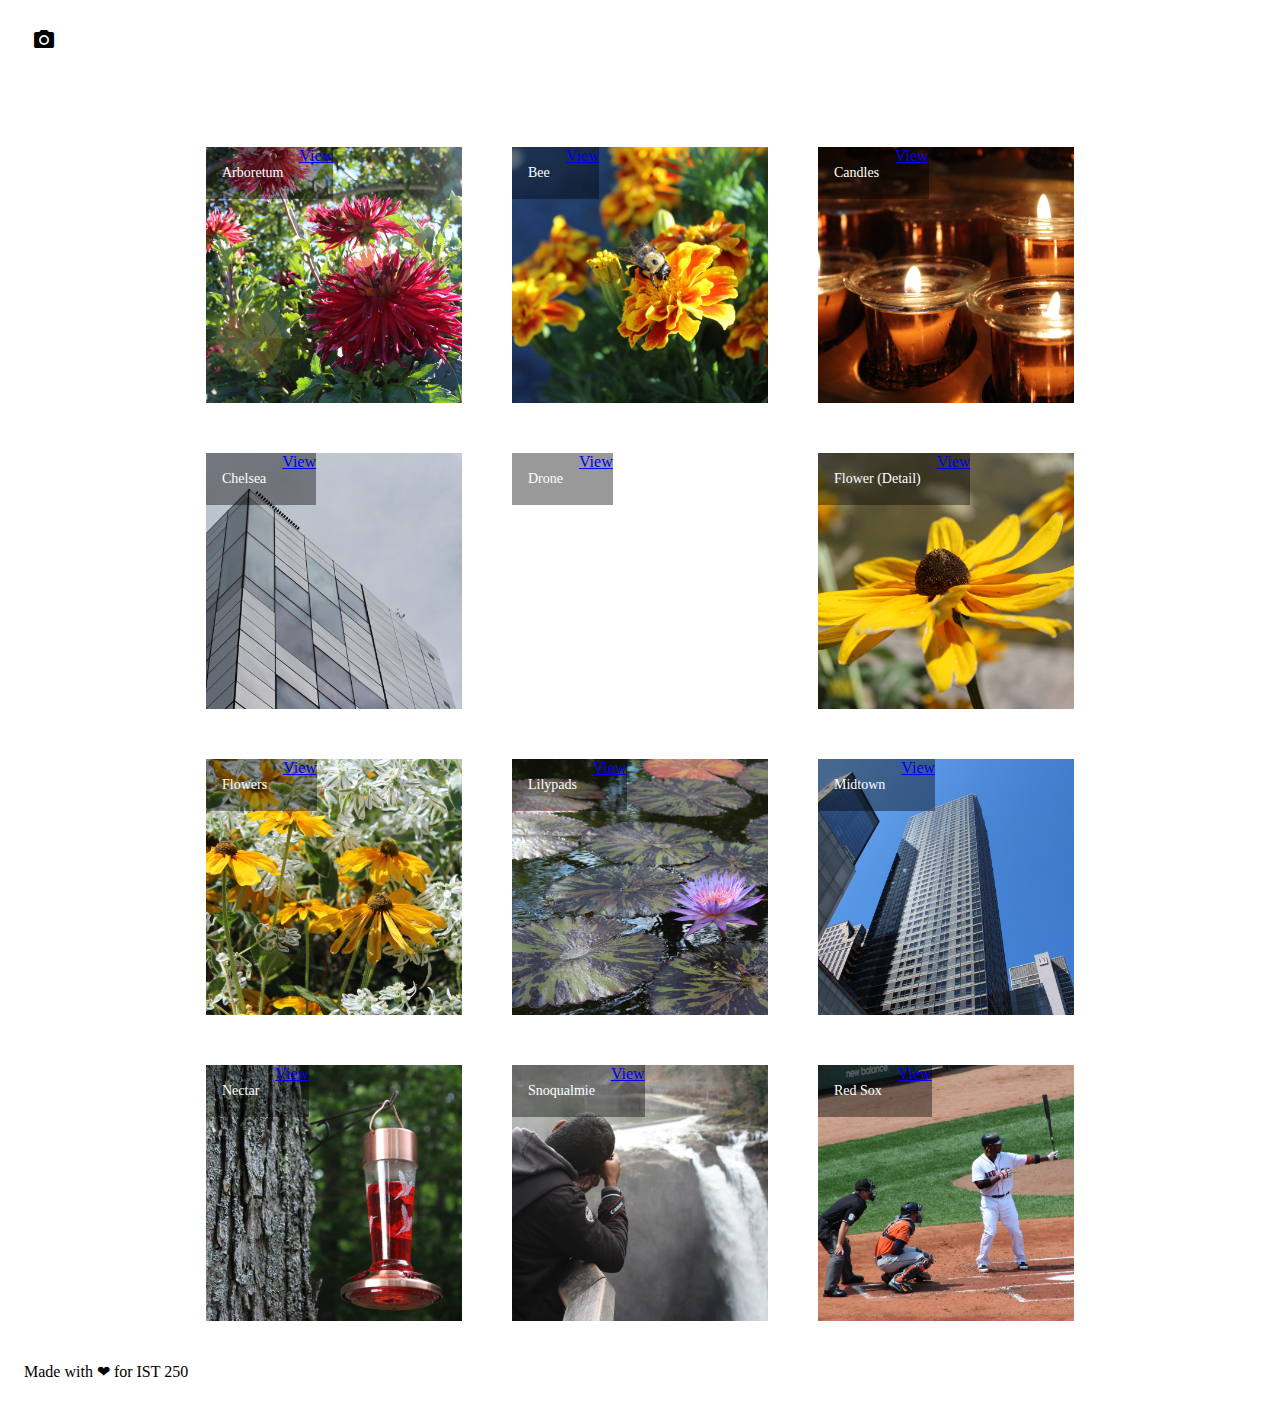
==== index.html @ a788babe "Initial commit" ====
<!-- 
    Welcome to my final project! I've annotated this file, arboretum.html, and my three CSS files.
    (The other 11 HTML files have the exact same structure as arboretum.html).
    I used Material Design Lite (https://getmdl.io/index.html) to create this website.
    Any classes that start with the prefix "mdl-" or "demo-" denote CSS that I did not write.
    However, I modified some of these mdl- classes in styles.css and grid.css.
    I used the hosted version of MDL (and Google's Material Icons) in this project;
    as such, the website will not display properly if viewed locally without an internet connection!
    I hope you enjoy my site :) -Kathleen Shatinsky
 -->

<head>
    <!-- These aren't mine -->
    <link rel="stylesheet" href="https://fonts.googleapis.com/icon?family=Material+Icons">
    <link rel="stylesheet" href="https://code.getmdl.io/1.3.0/material.indigo-pink.min.css">
    <script defer src="https://code.getmdl.io/1.3.0/material.min.js"></script>
    <!-- These are mine -->
    <link rel="stylesheet" href="styles\styles\styles.css">
    <link rel="stylesheet" href="styles\grid\grid.css">
</head>

<body>
    <div class="mdl-layout mdl-js-layout mdl-layout--fixed-header">
        <!-- Faux-navbar Header -->
        <header class="mdl-layout__header">
            <div class="header-flex">
                <i class="material-icons">camera_alt</i>
                <a href="index.html" class="mdl-layout-title">Kathleen Shatinsky</a>
            </div>
        </header>

        <main class="mdl-layout__content">
            <!-- This class applies responsive padding -->
            <div class="page-content">
                <!-- And this class sets up the responsive grid -->
                <div class="flex-grid">
                    <!-- 
                        MDL uses CSS styling for its image cards, doing these in-line instead of by creating
                        individual classes for each individual card seemed to be more efficient.
                     -->
                    <div class="demo-card-image mdl-card mdl-shadow--2dp" style="background: url('assets/img/arboretum-min.JPG') center / cover;">
                        <div class="mdl-card__title mdl-card--expand"></div>
                        <div class="mdl-card__actions">
                            <span class="demo-card-image__filename">Arboretum</span>
                            <a href="arboretum.html" class="mdl-button mdl-js-button mdl-button--accent">View</a>
                        </div>
                    </div>
                    <!-- Rinse and repeat for 11 more cards -->
                    <div class="demo-card-image mdl-card mdl-shadow--2dp" style="background: url('assets/img/bee-min.JPG') center / cover;">
                        <div class="mdl-card__title mdl-card--expand"></div>
                        <div class="mdl-card__actions">
                            <span class="demo-card-image__filename">Bee</span>
                            <a href="bee.html" class="mdl-button mdl-js-button mdl-button--accent">View</a>
                        </div>
                    </div>
                    <div class="demo-card-image mdl-card mdl-shadow--2dp" style="background: url('assets/img/candles-min.JPG') center / cover;">
                        <div class="mdl-card__title mdl-card--expand"></div>
                        <div class="mdl-card__actions">
                            <span class="demo-card-image__filename">Candles</span>
                            <a href="candles.html" class="mdl-button mdl-js-button mdl-button--accent">View</a>
                        </div>
                    </div>
                    <div class="demo-card-image mdl-card mdl-shadow--2dp" style="background: url('assets/img/chelsea-min.JPG') center / cover;">
                        <div class="mdl-card__title mdl-card--expand"></div>
                        <div class="mdl-card__actions">
                            <span class="demo-card-image__filename">Chelsea</span>
                            <a href="chelsea.html" class="mdl-button mdl-js-button mdl-button--accent">View</a>
                        </div>
                    </div>
                    <div class="demo-card-image mdl-card mdl-shadow--2dp" style="background: url('assets/img/drone-min.JPG') center / cover;">
                        <div class="mdl-card__title mdl-card--expand"></div>
                        <div class="mdl-card__actions">
                            <span class="demo-card-image__filename">Drone</span>
                            <a href="drone.html" class="mdl-button mdl-js-button mdl-button--accent">View</a>
                        </div>
                    </div>
                    <div class="demo-card-image mdl-card mdl-shadow--2dp" style="background: url('assets/img/flower_detail-min.JPG') center / cover;">
                        <div class="mdl-card__title mdl-card--expand"></div>
                        <div class="mdl-card__actions">
                            <span class="demo-card-image__filename">Flower (Detail)</span>
                            <a href="flower_detail.html" class="mdl-button mdl-js-button mdl-button--accent">View</a>
                        </div>
                    </div>
                    <div class="demo-card-image mdl-card mdl-shadow--2dp" style="background: url('assets/img/flowers-min.JPG') center / cover;">
                        <div class="mdl-card__title mdl-card--expand"></div>
                        <div class="mdl-card__actions">
                            <span class="demo-card-image__filename">Flowers</span>
                            <a href="flowers.html" class="mdl-button mdl-js-button mdl-button--accent">View</a>
                        </div>
                    </div>
                    <div class="demo-card-image mdl-card mdl-shadow--2dp" style="background: url('assets/img/lilypad-min.JPG') center / cover;">
                        <div class="mdl-card__title mdl-card--expand"></div>
                        <div class="mdl-card__actions">
                            <span class="demo-card-image__filename">Lilypads</span>
                            <a href="lilypad.html" class="mdl-button mdl-js-button mdl-button--accent">View</a>
                        </div>
                    </div>
                    <div class="demo-card-image mdl-card mdl-shadow--2dp" style="background: url('assets/img/midtown-min.JPG') center / cover;">
                        <div class="mdl-card__title mdl-card--expand"></div>
                        <div class="mdl-card__actions">
                            <span class="demo-card-image__filename">Midtown</span>
                            <a href="midtown.html" class="mdl-button mdl-js-button mdl-button--accent">View</a>
                        </div>
                    </div>
                    <div class="demo-card-image mdl-card mdl-shadow--2dp" style="background: url('assets/img/nectar-min.JPG') center / cover;">
                        <div class="mdl-card__title mdl-card--expand"></div>
                        <div class="mdl-card__actions">
                            <span class="demo-card-image__filename">Nectar</span>
                            <a href="nectar.html" class="mdl-button mdl-js-button mdl-button--accent">View</a>
                        </div>
                    </div>
                    <div class="demo-card-image mdl-card mdl-shadow--2dp" style="background: url('assets/img/snoqualmie-min.JPG') center / cover;">
                        <div class="mdl-card__title mdl-card--expand"></div>
                        <div class="mdl-card__actions">
                            <span class="demo-card-image__filename">Snoqualmie</span>
                            <a href="snoqualmie.html" class="mdl-button mdl-js-button mdl-button--accent">View</a>
                        </div>
                    </div>
                    <div class="demo-card-image mdl-card mdl-shadow--2dp" style="background: url('assets/img/sox-min.JPG') center / cover;">
                        <div class="mdl-card__title mdl-card--expand"></div>
                        <div class="mdl-card__actions">
                            <span class="demo-card-image__filename">Red Sox</span>
                            <a href="sox.html" class="mdl-button mdl-js-button mdl-button--accent">View</a>
                        </div>
                    </div>
                </div>
            </div>

        </main>
        <!-- Footer -->
        <footer class="mdl-mini-footer">
            <!-- &#10084; = <3 -->
            <div class="mdl-logo">Made with &#10084; for IST 250</div> 
        </footer>
    </div>
</body>
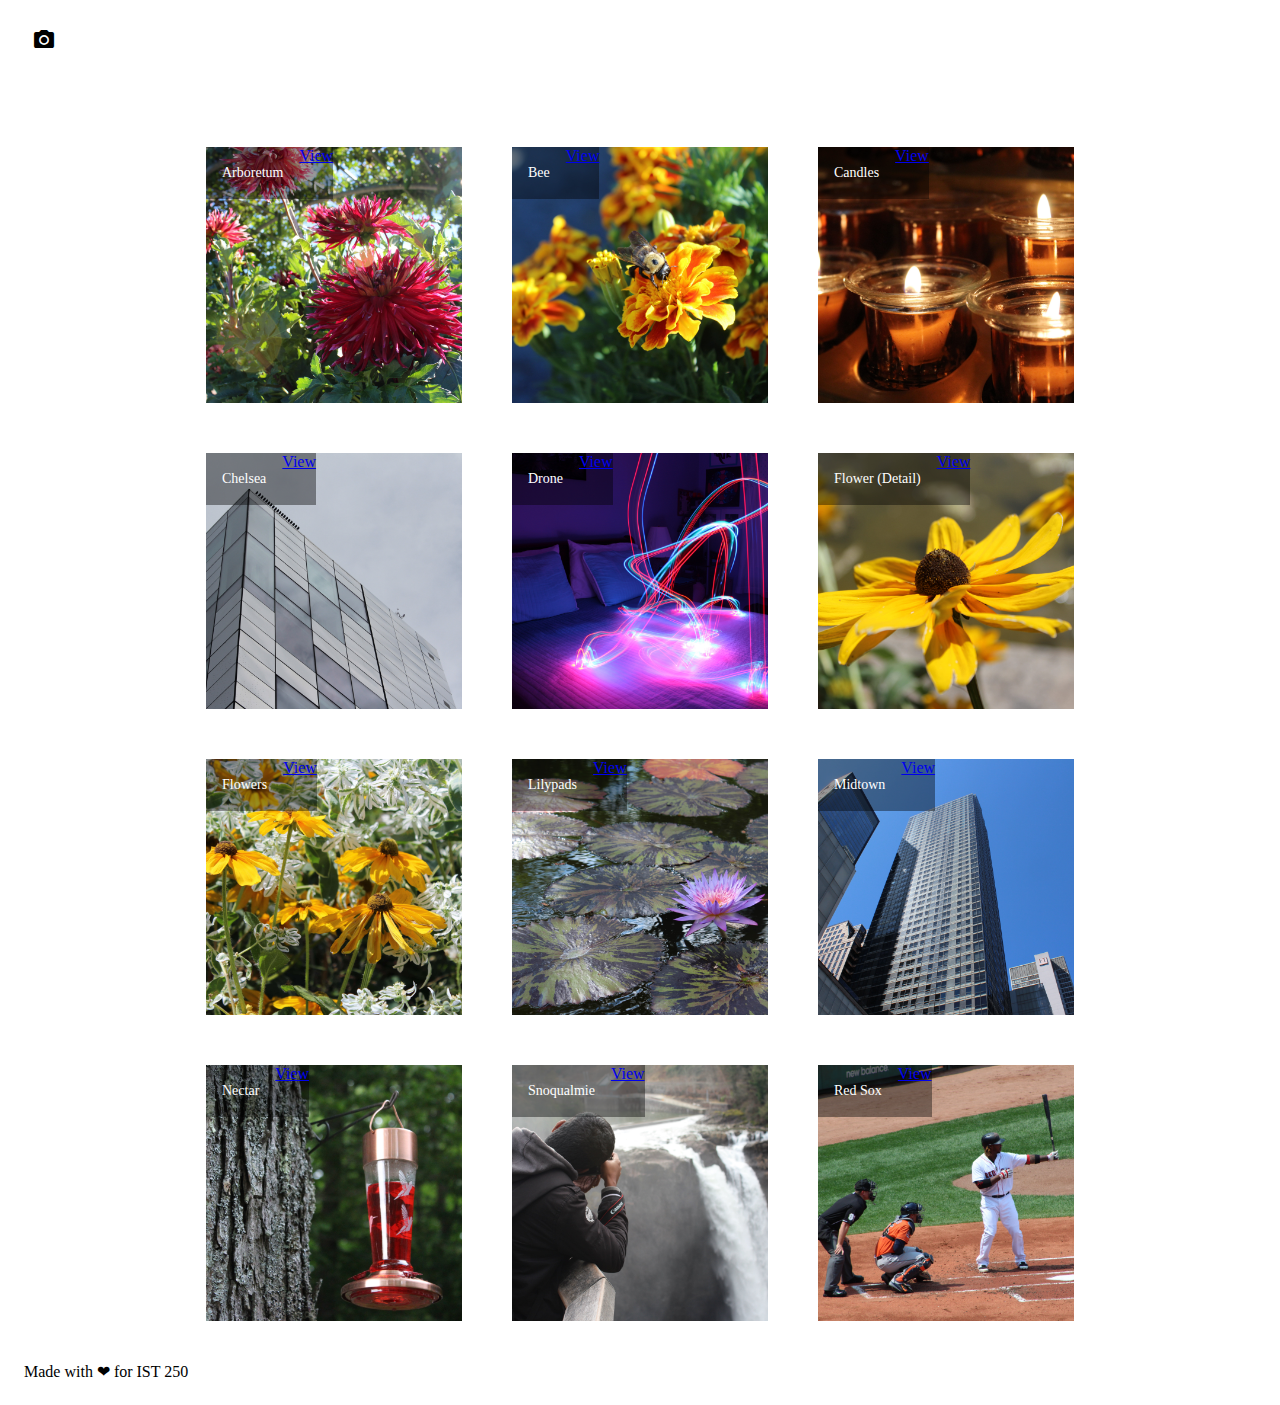
==== commit 5f758b29: "Fix drone-min?" ====
--- a/index.html
+++ b/index.html
@@ -67,7 +67,7 @@
                             <a href="chelsea.html" class="mdl-button mdl-js-button mdl-button--accent">View</a>
                         </div>
                     </div>
-                    <div class="demo-card-image mdl-card mdl-shadow--2dp" style="background: url('assets/img/drone-min.JPG') center / cover;">
+                    <div class="demo-card-image mdl-card mdl-shadow--2dp" style="background: url('assets/img/drone-min.jpg') center / cover;">
                         <div class="mdl-card__title mdl-card--expand"></div>
                         <div class="mdl-card__actions">
                             <span class="demo-card-image__filename">Drone</span>
@@ -129,7 +129,6 @@
         </main>
         <!-- Footer -->
         <footer class="mdl-mini-footer">
-            <!-- &#10084; = <3 -->
             <div class="mdl-logo">Made with &#10084; for IST 250</div> 
         </footer>
     </div>
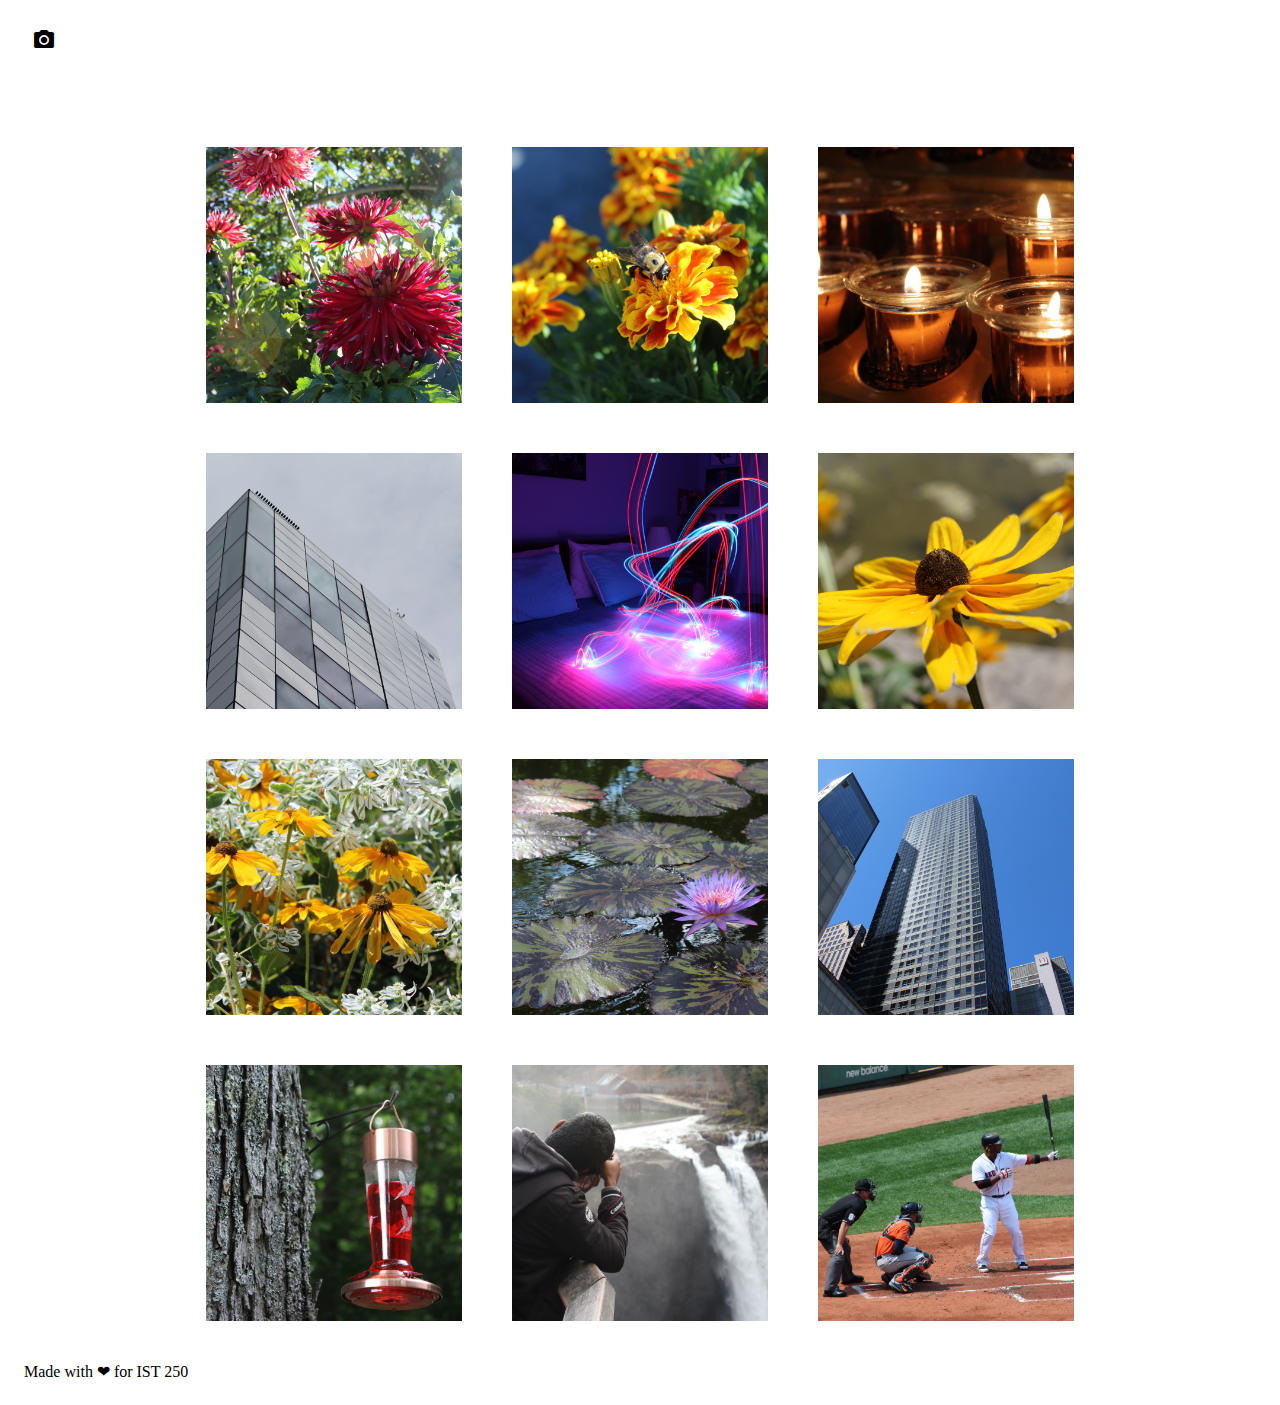
==== commit 6b22681f: "Clickable images" ====
--- a/index.html
+++ b/index.html
@@ -38,95 +38,23 @@
                         MDL uses CSS styling for its image cards, doing these in-line instead of by creating
                         individual classes for each individual card seemed to be more efficient.
                      -->
-                    <div class="demo-card-image mdl-card mdl-shadow--2dp" style="background: url('assets/img/arboretum-min.JPG') center / cover;">
-                        <div class="mdl-card__title mdl-card--expand"></div>
-                        <div class="mdl-card__actions">
-                            <span class="demo-card-image__filename">Arboretum</span>
-                            <a href="arboretum.html" class="mdl-button mdl-js-button mdl-button--accent">View</a>
-                        </div>
-                    </div>
+                    <a href="arboretum.html" class="demo-card-image mdl-card mdl-shadow--2dp" style="background: url('assets/img/arboretum-min.JPG') center / cover;"></a>
                     <!-- Rinse and repeat for 11 more cards -->
-                    <div class="demo-card-image mdl-card mdl-shadow--2dp" style="background: url('assets/img/bee-min.JPG') center / cover;">
-                        <div class="mdl-card__title mdl-card--expand"></div>
-                        <div class="mdl-card__actions">
-                            <span class="demo-card-image__filename">Bee</span>
-                            <a href="bee.html" class="mdl-button mdl-js-button mdl-button--accent">View</a>
-                        </div>
-                    </div>
-                    <div class="demo-card-image mdl-card mdl-shadow--2dp" style="background: url('assets/img/candles-min.JPG') center / cover;">
-                        <div class="mdl-card__title mdl-card--expand"></div>
-                        <div class="mdl-card__actions">
-                            <span class="demo-card-image__filename">Candles</span>
-                            <a href="candles.html" class="mdl-button mdl-js-button mdl-button--accent">View</a>
-                        </div>
-                    </div>
-                    <div class="demo-card-image mdl-card mdl-shadow--2dp" style="background: url('assets/img/chelsea-min.JPG') center / cover;">
-                        <div class="mdl-card__title mdl-card--expand"></div>
-                        <div class="mdl-card__actions">
-                            <span class="demo-card-image__filename">Chelsea</span>
-                            <a href="chelsea.html" class="mdl-button mdl-js-button mdl-button--accent">View</a>
-                        </div>
-                    </div>
-                    <div class="demo-card-image mdl-card mdl-shadow--2dp" style="background: url('assets/img/drone-min.jpg') center / cover;">
-                        <div class="mdl-card__title mdl-card--expand"></div>
-                        <div class="mdl-card__actions">
-                            <span class="demo-card-image__filename">Drone</span>
-                            <a href="drone.html" class="mdl-button mdl-js-button mdl-button--accent">View</a>
-                        </div>
-                    </div>
-                    <div class="demo-card-image mdl-card mdl-shadow--2dp" style="background: url('assets/img/flower_detail-min.JPG') center / cover;">
-                        <div class="mdl-card__title mdl-card--expand"></div>
-                        <div class="mdl-card__actions">
-                            <span class="demo-card-image__filename">Flower (Detail)</span>
-                            <a href="flower_detail.html" class="mdl-button mdl-js-button mdl-button--accent">View</a>
-                        </div>
-                    </div>
-                    <div class="demo-card-image mdl-card mdl-shadow--2dp" style="background: url('assets/img/flowers-min.JPG') center / cover;">
-                        <div class="mdl-card__title mdl-card--expand"></div>
-                        <div class="mdl-card__actions">
-                            <span class="demo-card-image__filename">Flowers</span>
-                            <a href="flowers.html" class="mdl-button mdl-js-button mdl-button--accent">View</a>
-                        </div>
-                    </div>
-                    <div class="demo-card-image mdl-card mdl-shadow--2dp" style="background: url('assets/img/lilypad-min.JPG') center / cover;">
-                        <div class="mdl-card__title mdl-card--expand"></div>
-                        <div class="mdl-card__actions">
-                            <span class="demo-card-image__filename">Lilypads</span>
-                            <a href="lilypad.html" class="mdl-button mdl-js-button mdl-button--accent">View</a>
-                        </div>
-                    </div>
-                    <div class="demo-card-image mdl-card mdl-shadow--2dp" style="background: url('assets/img/midtown-min.JPG') center / cover;">
-                        <div class="mdl-card__title mdl-card--expand"></div>
-                        <div class="mdl-card__actions">
-                            <span class="demo-card-image__filename">Midtown</span>
-                            <a href="midtown.html" class="mdl-button mdl-js-button mdl-button--accent">View</a>
-                        </div>
-                    </div>
-                    <div class="demo-card-image mdl-card mdl-shadow--2dp" style="background: url('assets/img/nectar-min.JPG') center / cover;">
-                        <div class="mdl-card__title mdl-card--expand"></div>
-                        <div class="mdl-card__actions">
-                            <span class="demo-card-image__filename">Nectar</span>
-                            <a href="nectar.html" class="mdl-button mdl-js-button mdl-button--accent">View</a>
-                        </div>
-                    </div>
-                    <div class="demo-card-image mdl-card mdl-shadow--2dp" style="background: url('assets/img/snoqualmie-min.JPG') center / cover;">
-                        <div class="mdl-card__title mdl-card--expand"></div>
-                        <div class="mdl-card__actions">
-                            <span class="demo-card-image__filename">Snoqualmie</span>
-                            <a href="snoqualmie.html" class="mdl-button mdl-js-button mdl-button--accent">View</a>
-                        </div>
-                    </div>
-                    <div class="demo-card-image mdl-card mdl-shadow--2dp" style="background: url('assets/img/sox-min.JPG') center / cover;">
-                        <div class="mdl-card__title mdl-card--expand"></div>
-                        <div class="mdl-card__actions">
-                            <span class="demo-card-image__filename">Red Sox</span>
-                            <a href="sox.html" class="mdl-button mdl-js-button mdl-button--accent">View</a>
-                        </div>
-                    </div>
+                    <a href="bee.html" class="demo-card-image mdl-card mdl-shadow--2dp" style="background: url('assets/img/bee-min.JPG') center / cover;"></a>
+                    <a href="candles.html" class="demo-card-image mdl-card mdl-shadow--2dp" style="background: url('assets/img/candles-min.JPG') center / cover;"></a>
+                    <a href="chelsea.html" class="demo-card-image mdl-card mdl-shadow--2dp" style="background: url('assets/img/chelsea-min.JPG') center / cover;"></a>
+                    <a href="drone.html" class="demo-card-image mdl-card mdl-shadow--2dp" style="background: url('assets/img/drone-min.jpg') center / cover;"></a>
+                    <a href="flower_detail.html" class="demo-card-image mdl-card mdl-shadow--2dp" style="background: url('assets/img/flower_detail-min.JPG') center / cover;"></a>
+                    <a href="flowers.html" class="demo-card-image mdl-card mdl-shadow--2dp" style="background: url('assets/img/flowers-min.JPG') center / cover;"></a>
+                    <a href="lilypad.html" class="demo-card-image mdl-card mdl-shadow--2dp" style="background: url('assets/img/lilypad-min.JPG') center / cover;"></a>
+                    <a href="midtown.html" class="demo-card-image mdl-card mdl-shadow--2dp" style="background: url('assets/img/midtown-min.JPG') center / cover;"></a>
+                    <a href="nectar.html" class="demo-card-image mdl-card mdl-shadow--2dp" style="background: url('assets/img/nectar-min.JPG') center / cover;"></a>
+                    <a href="snoqualmie.html" class="demo-card-image mdl-card mdl-shadow--2dp" style="background: url('assets/img/snoqualmie-min.JPG') center / cover;"></a>
+                    <a href="sox.html" class="demo-card-image mdl-card mdl-shadow--2dp" style="background: url('assets/img/sox-min.JPG') center / cover;"></a>
                 </div>
             </div>
-
         </main>
+        
         <!-- Footer -->
         <footer class="mdl-mini-footer">
             <div class="mdl-logo">Made with &#10084; for IST 250</div> 
